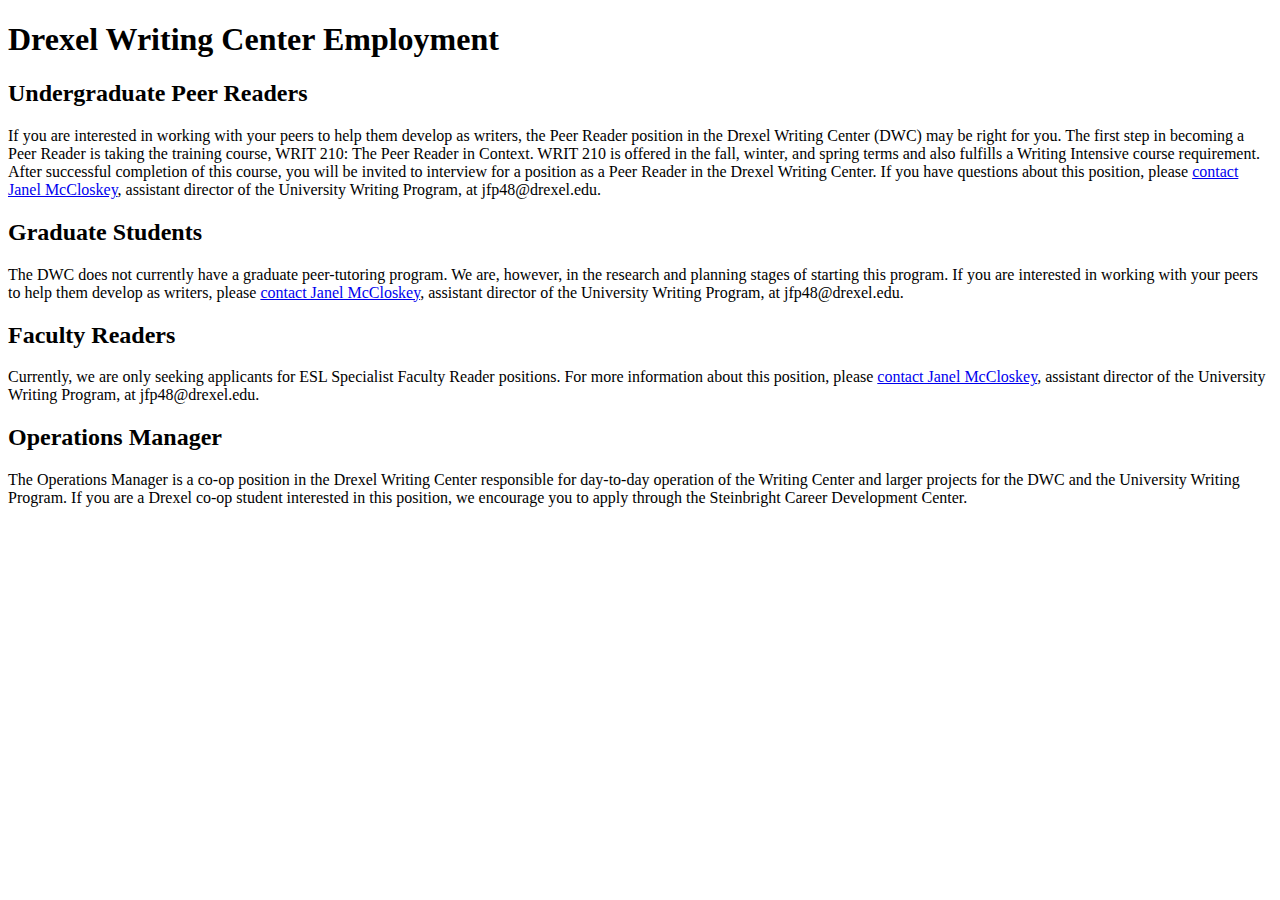
==== dwc-site/employment.html @ 6af71a96 "update folder structure" ====
<!DOCTYPE html>
<html>
  <head>
    <meta charset="utf-8">
    <title>Employment | Drexel Writing Center</title>
  </head>
  <body>
    <h1>Drexel Writing Center Employment</h1>

    <h2>Undergraduate Peer Readers</h2>
    <p>
      If you are interested in working with your peers to help them develop as writers, the Peer Reader position in the Drexel Writing Center (DWC) may be right for you. The first step in becoming a Peer Reader is taking the training course, WRIT 210: The Peer Reader in Context. WRIT 210 is offered in the fall, winter, and spring terms and also fulfills a Writing Intensive course requirement. After successful completion of this course, you will be invited to interview for a position as a Peer Reader in the Drexel Writing Center. If you have questions about this position, please <a href="mailto:jfp48@drexel.edu">contact Janel McCloskey</a>, assistant director of the University Writing Program, at jfp48@drexel.edu.
    </p>

    <h2>Graduate Students</h2>
    <p>
      The DWC does not currently have a graduate peer-tutoring program. We are, however, in the research and planning stages of starting this program. If you are interested in working with your peers to help them develop as writers, please <a href="mailto:jfp48@drexel.edu">contact Janel McCloskey</a>, assistant director of the University Writing Program, at jfp48@drexel.edu.
    </p>

    <h2>Faculty Readers</h2>
    <p>
      Currently, we are only seeking applicants for ESL Specialist Faculty Reader positions. For more information about this position, please <a href="mailto:jfp48@drexel.edu">contact Janel McCloskey</a>, assistant director of the University Writing Program, at jfp48@drexel.edu.
    </p>

    <h2>Operations Manager</h2>
    <p>
      The Operations Manager is a co-op position in the Drexel Writing Center responsible for day-to-day operation of the Writing Center and larger projects for the DWC and the University Writing Program. If you are a Drexel co-op student interested in this position, we encourage you to apply through the Steinbright Career Development Center.
    </p>
  </body>
</html>
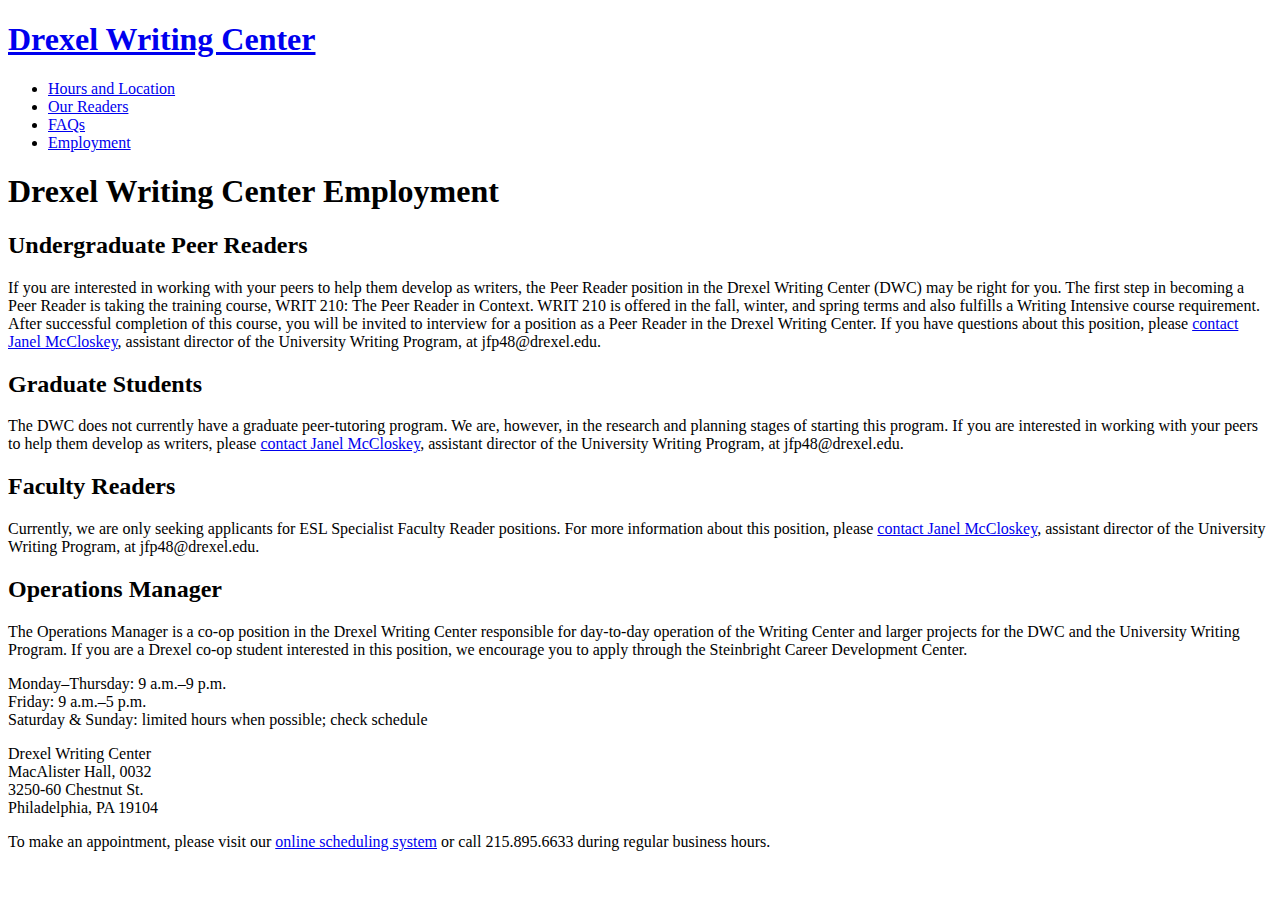
==== commit 31cd14e1: "update main html pages" ====
--- a/dwc-site/employment.html
+++ b/dwc-site/employment.html
@@ -5,26 +5,68 @@
     <title>Employment | Drexel Writing Center</title>
   </head>
   <body>
-    <h1>Drexel Writing Center Employment</h1>
 
-    <h2>Undergraduate Peer Readers</h2>
-    <p>
-      If you are interested in working with your peers to help them develop as writers, the Peer Reader position in the Drexel Writing Center (DWC) may be right for you. The first step in becoming a Peer Reader is taking the training course, WRIT 210: The Peer Reader in Context. WRIT 210 is offered in the fall, winter, and spring terms and also fulfills a Writing Intensive course requirement. After successful completion of this course, you will be invited to interview for a position as a Peer Reader in the Drexel Writing Center. If you have questions about this position, please <a href="mailto:jfp48@drexel.edu">contact Janel McCloskey</a>, assistant director of the University Writing Program, at jfp48@drexel.edu.
-    </p>
+    <header>
+      <h1><a href="index.html">Drexel Writing Center</a></h1>
+      <nav>
+        <ul>
+          <li><a href="index.html#hours">Hours and Location</a></li>
+          <li><a href="readers.html">Our Readers</a></li>
+          <li><a href="faqs.html">FAQs</a></li>
+          <li><a href="#">Employment</a></li>
+        </ul>
+      </nav>
+    </header>
 
-    <h2>Graduate Students</h2>
-    <p>
-      The DWC does not currently have a graduate peer-tutoring program. We are, however, in the research and planning stages of starting this program. If you are interested in working with your peers to help them develop as writers, please <a href="mailto:jfp48@drexel.edu">contact Janel McCloskey</a>, assistant director of the University Writing Program, at jfp48@drexel.edu.
-    </p>
+    <section id="employment">
 
-    <h2>Faculty Readers</h2>
-    <p>
-      Currently, we are only seeking applicants for ESL Specialist Faculty Reader positions. For more information about this position, please <a href="mailto:jfp48@drexel.edu">contact Janel McCloskey</a>, assistant director of the University Writing Program, at jfp48@drexel.edu.
-    </p>
+      <h1>Drexel Writing Center Employment</h1>
 
-    <h2>Operations Manager</h2>
-    <p>
-      The Operations Manager is a co-op position in the Drexel Writing Center responsible for day-to-day operation of the Writing Center and larger projects for the DWC and the University Writing Program. If you are a Drexel co-op student interested in this position, we encourage you to apply through the Steinbright Career Development Center.
-    </p>
+      <article>
+        <h2>Undergraduate Peer Readers</h2>
+        <p>
+          If you are interested in working with your peers to help them develop as writers, the Peer Reader position in the Drexel Writing Center (DWC) may be right for you. The first step in becoming a Peer Reader is taking the training course, WRIT 210: The Peer Reader in Context. WRIT 210 is offered in the fall, winter, and spring terms and also fulfills a Writing Intensive course requirement. After successful completion of this course, you will be invited to interview for a position as a Peer Reader in the Drexel Writing Center. If you have questions about this position, please <a href="mailto:jfp48@drexel.edu">contact Janel McCloskey</a>, assistant director of the University Writing Program, at jfp48@drexel.edu.
+        </p>
+      </article>
+
+      <article>
+        <h2>Graduate Students</h2>
+        <p>
+          The DWC does not currently have a graduate peer-tutoring program. We are, however, in the research and planning stages of starting this program. If you are interested in working with your peers to help them develop as writers, please <a href="mailto:jfp48@drexel.edu">contact Janel McCloskey</a>, assistant director of the University Writing Program, at jfp48@drexel.edu.
+        </p>
+      </article>
+
+      <article>
+        <h2>Faculty Readers</h2>
+        <p>
+          Currently, we are only seeking applicants for ESL Specialist Faculty Reader positions. For more information about this position, please <a href="mailto:jfp48@drexel.edu">contact Janel McCloskey</a>, assistant director of the University Writing Program, at jfp48@drexel.edu.
+        </p>
+      </article>
+
+      <article>
+        <h2>Operations Manager</h2>
+        <p>
+          The Operations Manager is a co-op position in the Drexel Writing Center responsible for day-to-day operation of the Writing Center and larger projects for the DWC and the University Writing Program. If you are a Drexel co-op student interested in this position, we encourage you to apply through the Steinbright Career Development Center.
+        </p>
+      </article>
+    </section>
+
+    <footer>
+      <p>
+        Monday&ndash;Thursday: 9 a.m.&ndash;9 p.m. <br />
+        Friday: 9 a.m.&ndash;5 p.m. <br />
+        Saturday &amp; Sunday: limited hours when possible; check schedule
+      </p>
+      <p>
+        Drexel Writing Center <br />
+        MacAlister Hall, 0032 <br />
+        3250-60 Chestnut St. <br />
+        Philadelphia, PA 19104
+      </p>
+      <p>
+        To make an appointment, please visit our <a href="https://drexel.mywconline.com/">online scheduling system</a> or call 215.895.6633 during regular business hours.
+      </p>
+    </footer>
+
   </body>
 </html>
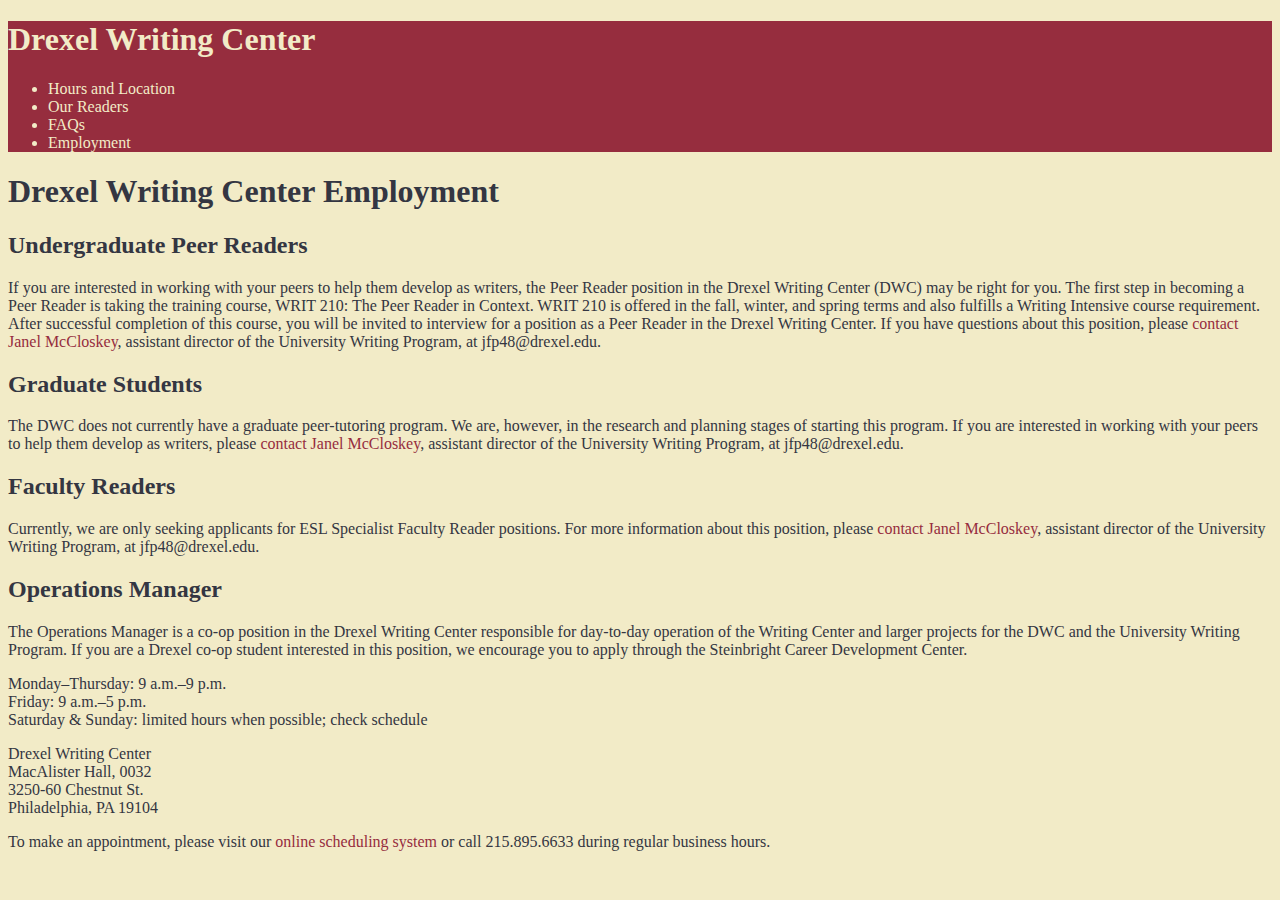
==== commit 2e774cee: "add css and link each html file to it" ====
--- a/dwc-site/employment.html
+++ b/dwc-site/employment.html
@@ -3,6 +3,7 @@
   <head>
     <meta charset="utf-8">
     <title>Employment | Drexel Writing Center</title>
+    <link rel="stylesheet" type="text/css" href="css/styles.css" />
   </head>
   <body>
 
--- a/dwc-site/css/styles.css
+++ b/dwc-site/css/styles.css
@@ -0,0 +1,42 @@
+/*
+  ================================GLOBAL=======================================
+*/
+
+body {
+  background-color: #F2EBC7;
+  color: #343642;
+}
+
+a {
+  color: #962D3E;
+  text-decoration: none;
+}
+
+/* HEADER */
+
+header {
+  background-color: #962D3E;
+  color: #F2EBC7;
+}
+
+header a {
+  color: #F2EBC7;
+}
+
+/* FOOTER */
+
+/*
+  ================================INDEX================================
+*/
+
+/*
+  ================================READERS================================
+*/
+
+/*
+  ================================FAQ================================
+*/
+
+/*
+  ================================EMPLOYMENT================================
+*/
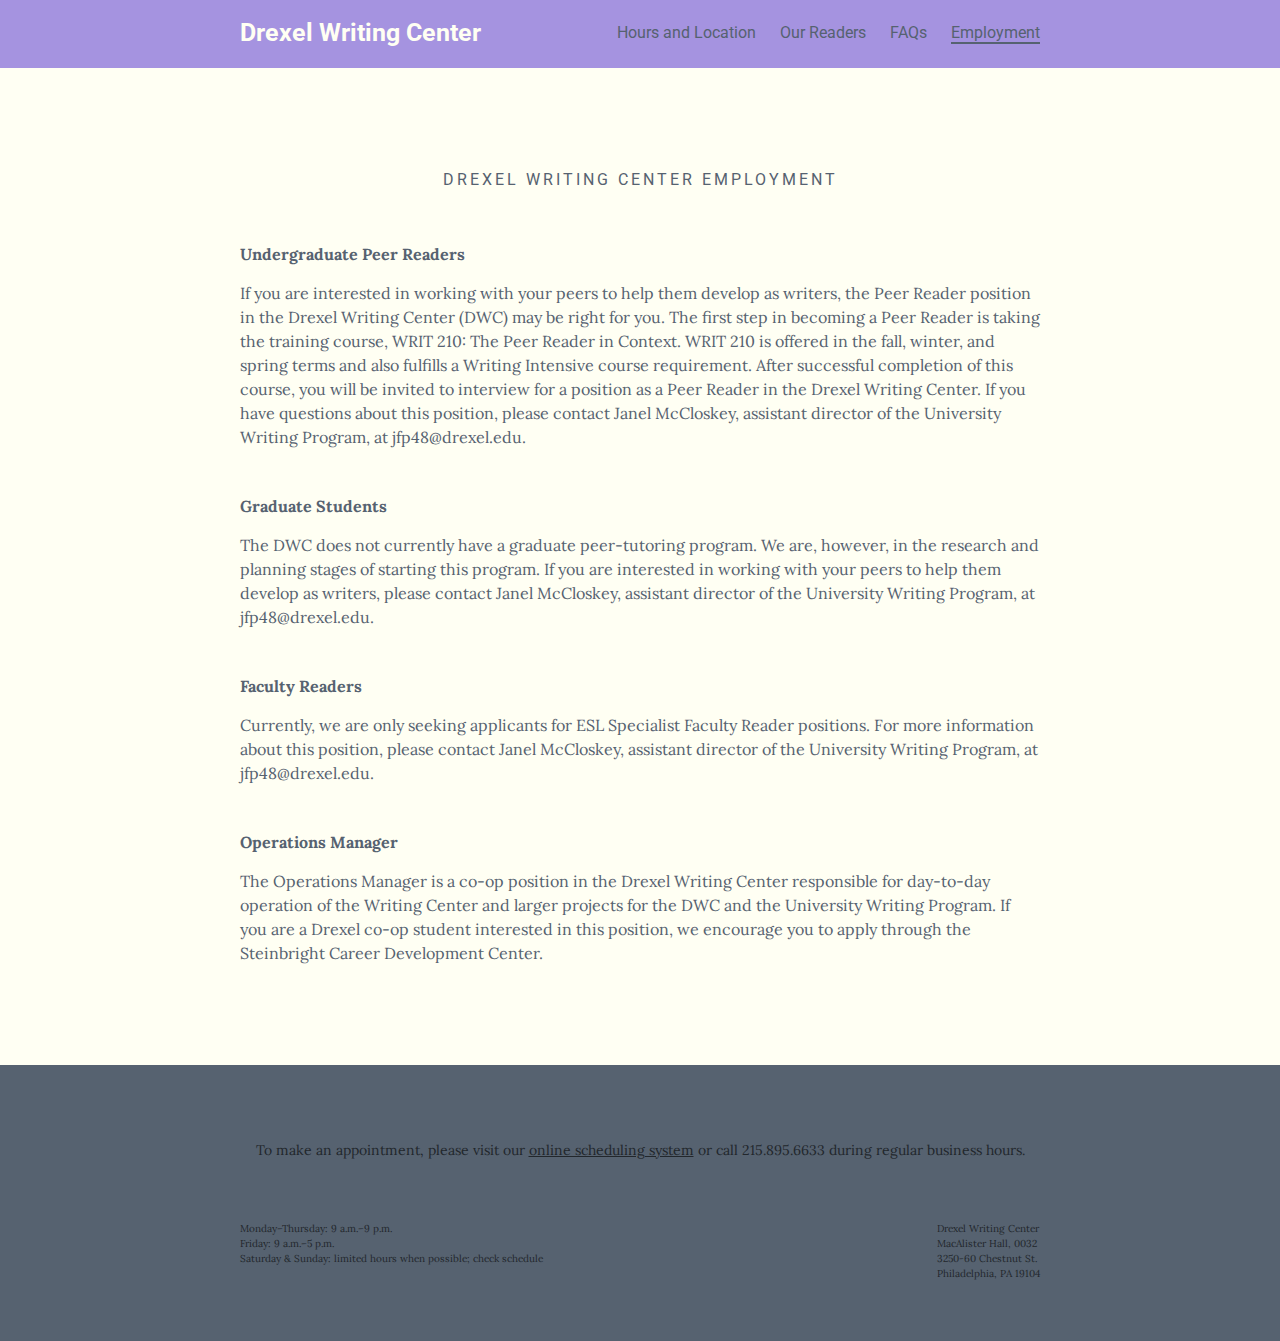
==== commit 710481ae: "pretty sure im done" ====
--- a/dwc-site/employment.html
+++ b/dwc-site/employment.html
@@ -3,25 +3,29 @@
   <head>
     <meta charset="utf-8">
     <title>Employment | Drexel Writing Center</title>
-    <link rel="stylesheet" type="text/css" href="css/styles.css" />
+    <link href="https://fonts.googleapis.com/css?family=Lora:400,400i,700|Roboto:400,400i,900" rel="stylesheet">
+    <link rel="stylesheet" type="text/css" href="css/styles.css">
   </head>
   <body>
 
     <header>
-      <h1><a href="index.html">Drexel Writing Center</a></h1>
-      <nav>
-        <ul>
-          <li><a href="index.html#hours">Hours and Location</a></li>
-          <li><a href="readers.html">Our Readers</a></li>
-          <li><a href="faqs.html">FAQs</a></li>
-          <li><a href="#">Employment</a></li>
-        </ul>
-      </nav>
+      <div class="container">
+        <h1><a href="index.html">Drexel Writing Center</a></h1>
+        <nav>
+          <ul>
+            <li><a href="index.html#hours-location">Hours and Location</a></li>
+            <li><a href="readers.html">Our Readers</a></li>
+            <li><a href="faqs.html">FAQs</a></li>
+            <li><a href="#" class="current">Employment</a></li>
+          </ul>
+        </nav>
+      </div>
     </header>
 
-    <section id="employment">
 
-      <h1>Drexel Writing Center Employment</h1>
+    <section id="employment" class="break container">
+
+      <h1 class="main-headline">Drexel Writing Center Employment</h1>
 
       <article>
         <h2>Undergraduate Peer Readers</h2>
@@ -52,21 +56,23 @@
       </article>
     </section>
 
-    <footer>
-      <p>
-        Monday&ndash;Thursday: 9 a.m.&ndash;9 p.m. <br />
-        Friday: 9 a.m.&ndash;5 p.m. <br />
-        Saturday &amp; Sunday: limited hours when possible; check schedule
-      </p>
-      <p>
-        Drexel Writing Center <br />
-        MacAlister Hall, 0032 <br />
-        3250-60 Chestnut St. <br />
-        Philadelphia, PA 19104
-      </p>
-      <p>
-        To make an appointment, please visit our <a href="https://drexel.mywconline.com/">online scheduling system</a> or call 215.895.6633 during regular business hours.
-      </p>
+    <footer id="hours-location">
+      <div class="container">
+        <p>
+          To make an appointment, please visit our <a href="https://drexel.mywconline.com/">online scheduling system</a> or call 215.895.6633 during regular business hours.
+        </p>
+        <p class="hours">
+          Monday&ndash;Thursday: 9 a.m.&ndash;9 p.m. <br />
+          Friday: 9 a.m.&ndash;5 p.m. <br />
+          Saturday &amp; Sunday: limited hours when possible; check schedule
+        </p>
+        <p class="location">
+          Drexel Writing Center <br />
+          MacAlister Hall, 0032 <br />
+          3250-60 Chestnut St. <br />
+          Philadelphia, PA 19104
+        </p>
+      </div>
     </footer>
 
   </body>
--- a/dwc-site/css/styles.css
+++ b/dwc-site/css/styles.css
@@ -1,42 +1,291 @@
+/* http://meyerweb.com/eric/tools/css/reset/
+   v2.0 | 20110126
+   License: none (public domain)
+*/
+
+html, body, div, span, applet, object, iframe,
+h1, h2, h3, h4, h5, h6, p, blockquote, pre,
+a, abbr, acronym, address, big, cite, code,
+del, dfn, em, img, ins, kbd, q, s, samp,
+small, strike, strong, sub, sup, tt, var,
+b, u, i, center,
+dl, dt, dd, ol, ul, li,
+fieldset, form, label, legend,
+table, caption, tbody, tfoot, thead, tr, th, td,
+article, aside, canvas, details, embed,
+figure, figcaption, footer, header, hgroup,
+menu, nav, output, ruby, section, summary,
+time, mark, audio, video {
+	margin: 0;
+	padding: 0;
+	border: 0;
+	font-size: 100%;
+	font: inherit;
+	vertical-align: baseline;
+  box-sizing: border-box;
+}
+/* HTML5 display-role reset for older browsers */
+article, aside, details, figcaption, figure,
+footer, header, hgroup, menu, nav, section {
+	display: block;
+}
+body {
+	line-height: 1;
+}
+ol, ul {
+	list-style: none;
+}
+blockquote, q {
+	quotes: none;
+}
+blockquote:before, blockquote:after,
+q:before, q:after {
+	content: '';
+	content: none;
+}
+table {
+	border-collapse: collapse;
+	border-spacing: 0;
+}
+
 /*
   ================================GLOBAL=======================================
 */
 
 body {
-  background-color: #F2EBC7;
-  color: #343642;
+  line-height: 1.5;
+  font-family: 'Lora', serif;
+  background-color: #fffff3;
+  color: #566270;
+}
+
+h1, h2, h3, h4, h5, h6 {
+  font-family: 'Roboto', sans-serif;
+}
+
+.main-headline {
+  text-transform: uppercase;
+  letter-spacing: 3px;
+  text-align: center;
+  margin-bottom: 50px;
+}
+
+article {
+  margin-bottom: 45px;
+}
+
+h2 {
+  font-family: 'Lora', serif;
+  font-weight: bold;
+  margin-bottom: 15px;
+}
+
+p {
+  margin-bottom: 15px;
 }
 
 a {
-  color: #962D3E;
   text-decoration: none;
+  color: inherit;
+}
+
+.button {
+  border: 2px solid #a593e0;
+  border-radius: 50px;
+  padding: 15px 30px;
+  font-family: 'Roboto', sans-serif;
+  color: #a593e0;
+  transition: all 300ms;
+}
+
+.button:hover {
+  color: #fffff3;
+  background-color: #a593e0;
+  transition: all 300ms;
+}
+
+/* LAYOUT */
+.container {
+  width: 800px;
+  margin: 0 auto;
+}
+
+.break {
+  margin: 100px auto;
+}
+
+.clearfix:after {
+  content: ".";
+  visibility: hidden;
+  display: block;
+  height: 0;
+  clear: both;
 }
 
 /* HEADER */
-
 header {
-  background-color: #962D3E;
-  color: #F2EBC7;
-}
-
-header a {
-  color: #F2EBC7;
+  padding: 20px 0;
+  font-family: 'Roboto', sans-serif;
+  background: #a593e0;
+  color: #fffff3;
+}
+
+header h1 {
+  display: inline-block;
+  font-weight: bold;
+  font-size: 25px;
+  line-height: 25px;
+}
+
+header nav {
+  display: inline-block;
+  float: right;
+  color: #566270;
+}
+
+header nav li {
+  display: inline-block;
+  margin-left: 20px;
+  line-height: 25px;
+}
+
+header nav a:hover {
+  border-bottom: 2px solid #566270;
+}
+
+header nav a.current {
+  border-bottom: 2px solid #566270;
 }
 
 /* FOOTER */
+footer {
+  background-color: #566270;
+  color: #fffff3;
+  padding: 75px 0;
+  padding-bottom: 120px;
+  font-size: 10px;
+  color: #22272c;
+}
+
+footer a {
+  text-decoration: underline;
+}
+
+footer .hours {
+  float: left;
+}
+
+footer .location {
+  float: right;
+}
+
+footer p:first-of-type {
+  clear: both;
+  text-align: center;
+  font-size: 14px;
+  margin-bottom: 60px;
+}
 
 /*
   ================================INDEX================================
 */
 
+/* HERO */
+#hero {
+  background-image: url("../img/hero.jpg");
+  background-repeat: no-repeat;
+  background-position: center;
+  background-size: cover;
+  height: 480px;
+}
+
+#hero h1 {
+  font-size: 38px;
+  font-family: 'Lora', serif;
+  font-weight: bold;
+  color: #a593e0;
+  text-align: center;
+  padding-top: 160px;
+  margin-bottom: 100px;
+  text-shadow: 0px 4px 3px rgba(0,0,0,0.4),
+               0px 8px 13px rgba(0,0,0,0.1),
+               0px 18px 23px rgba(0,0,0,0.1);
+}
+
+#hero .button {
+  margin: 0 auto;
+  display: block;
+  width: 400px;
+  text-align: center;
+}
+
+/* TESTIMONIALS */
+
+blockquote {
+  background-color: #f6f4fb;
+  border-left: 8px solid #a593e0;
+  border-radius: 5px;
+  padding: 30px;
+}
+
+blockquote:first-of-type {
+  width: 300px;
+  margin-right: 50px;
+  margin-bottom: 70px;
+  float: left;
+}
+
+blockquote:nth-of-type(2) {
+  width: 450px;
+  margin-bottom: 70px;
+  float: left;
+}
+
+blockquote:nth-of-type(3) {
+  width: 500px;
+  margin: 0 auto;
+  clear: both;
+}
+
+#cta .button {
+  display: inline-block;
+  width: 300px;
+  text-align: center;
+}
+
+#cta .button:first-of-type {
+  margin-right: 100px;
+  margin-left: 50px;
+}
+
+#cta .button:last-of-type {
+  margin-right: 45px;
+}
+
+
 /*
   ================================READERS================================
 */
 
+#faculty-readers h2, #peer-readers h2 {
+  margin-bottom: 30px;
+}
+
+.person {
+  float: left;
+  width: 33%;
+  margin-bottom: 50px;
+}
+
+.person:last-child {
+  margin-bottom: 0;
+}
+
 /*
   ================================FAQ================================
 */
 
+
 /*
   ================================EMPLOYMENT================================
 */
